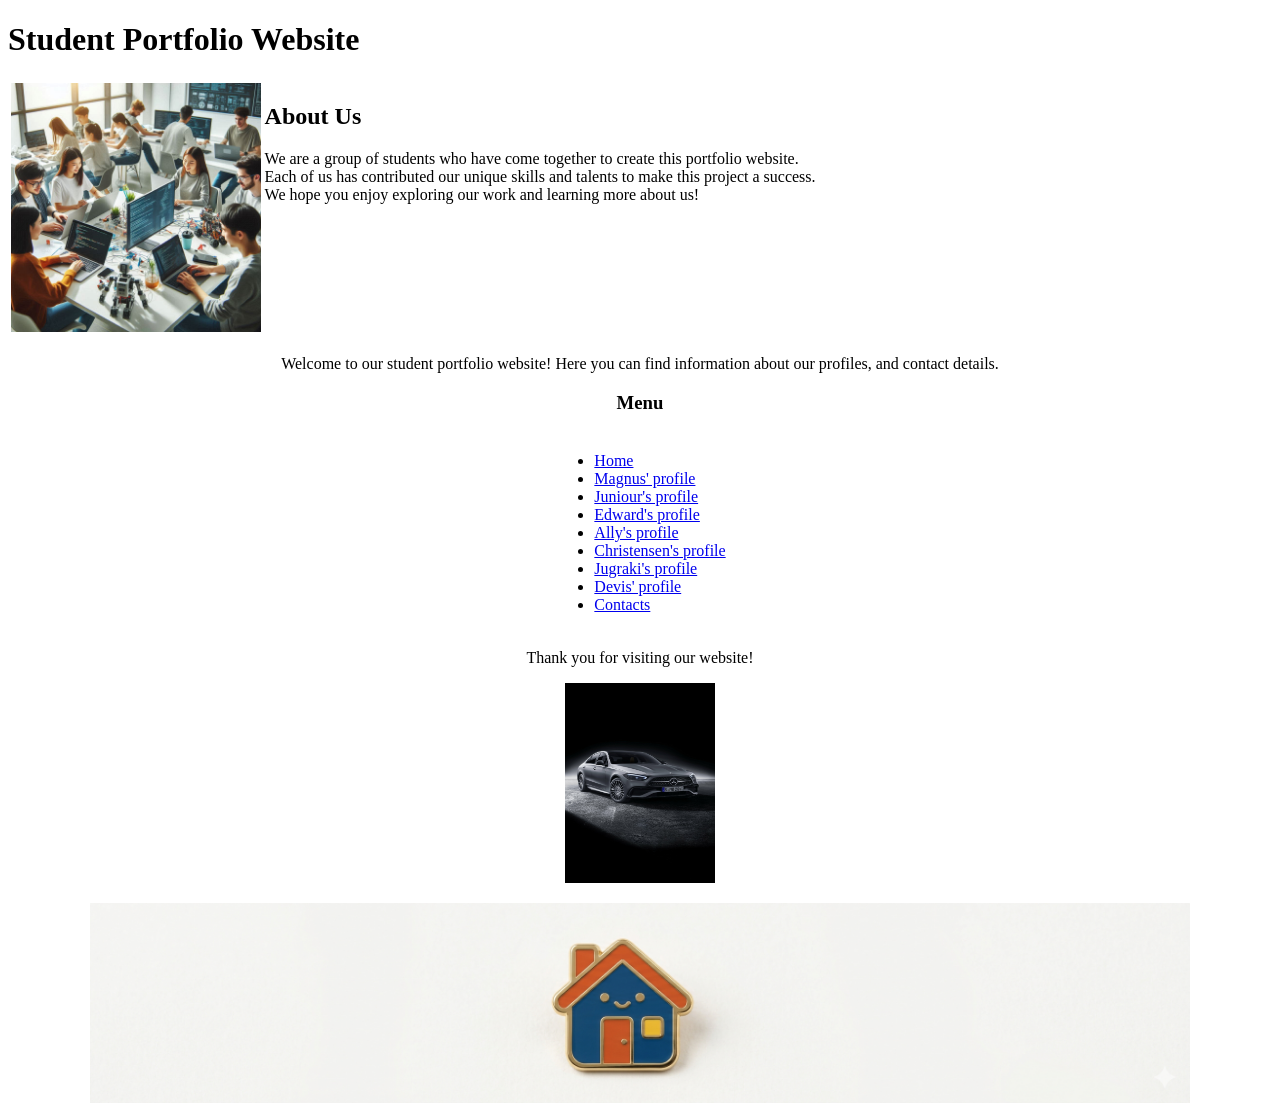
==== index.html @ ace35203 "Merge branch 'main' of https://github.com/juniour-cyber/web-group-work" ====
<!DOCTYPE html>
<html lang="en">
<head>
    <meta charset="UTF-8">
    <meta name="viewport" content="width=device-width, initial-scale=1.0">
    <title>Student Portfolio Website</title>
</head>
<body>
     <h1>Student Portfolio Website</h1>
    <!--GROUP INTRODUCTION-->
    <table class="15" width="100%">
        <tr valign="top">
            <td width="20%"><img src="images/Jugraki Img File/wee.jpg" alt="Group Photo" width="100%"></td>
            <td width="80%">
                <h2>About Us</h2>
                <p>We are a group of students who have come together to create this portfolio website.<br> Each of us has contributed our unique skills and talents to make this project a success.<br> We hope you enjoy exploring our work and learning more about us!</p>
            </td>
       </tr>
    </table>
     <center>
       <!-- Welcome Message -->
    <p>Welcome to our student portfolio website! Here you can find information about our profiles, and contact details.</p>
    <!-- Navigation -->
       <nav>
    <h3>Menu</h3>
    <table align="center">
        <tr>
            <td>
 <ul>
        <li><a href="index.html">Home</a></li>
        <li><a href="Magnus.html">Magnus' profile</a></li>
        <li><a href="Juniour.html">Juniour's profile</a></li>
        <li><a href="Edward.html">Edward's profile</a></li>
        <li><a href="Ally.html">Ally's profile</a></li>
        <li><a href="⁠Christensen.html">Christensen's profile</a></li>
        <li><a href="Jugraki.html">Jugraki's profile</a></li>
        <li><a href="Jastine.html">Devis' profile</a></li>
        <li><a href="2.html">Contacts</a></li>
    </ul>
            </td>
        </tr>
   
    </table>
</nav>
    
    <p>Thank you for visiting our website!</p>
    <p><img src="images/Juniour Img File/benz.jpg" height="200" width="150"></p>
    <footer>
 <a href="index.html">
         <img src="images/homepageicon.png" height="200" width="1100" alt="Home screen link">
    </a>
    </footer>

    </center>
</body>
</html>
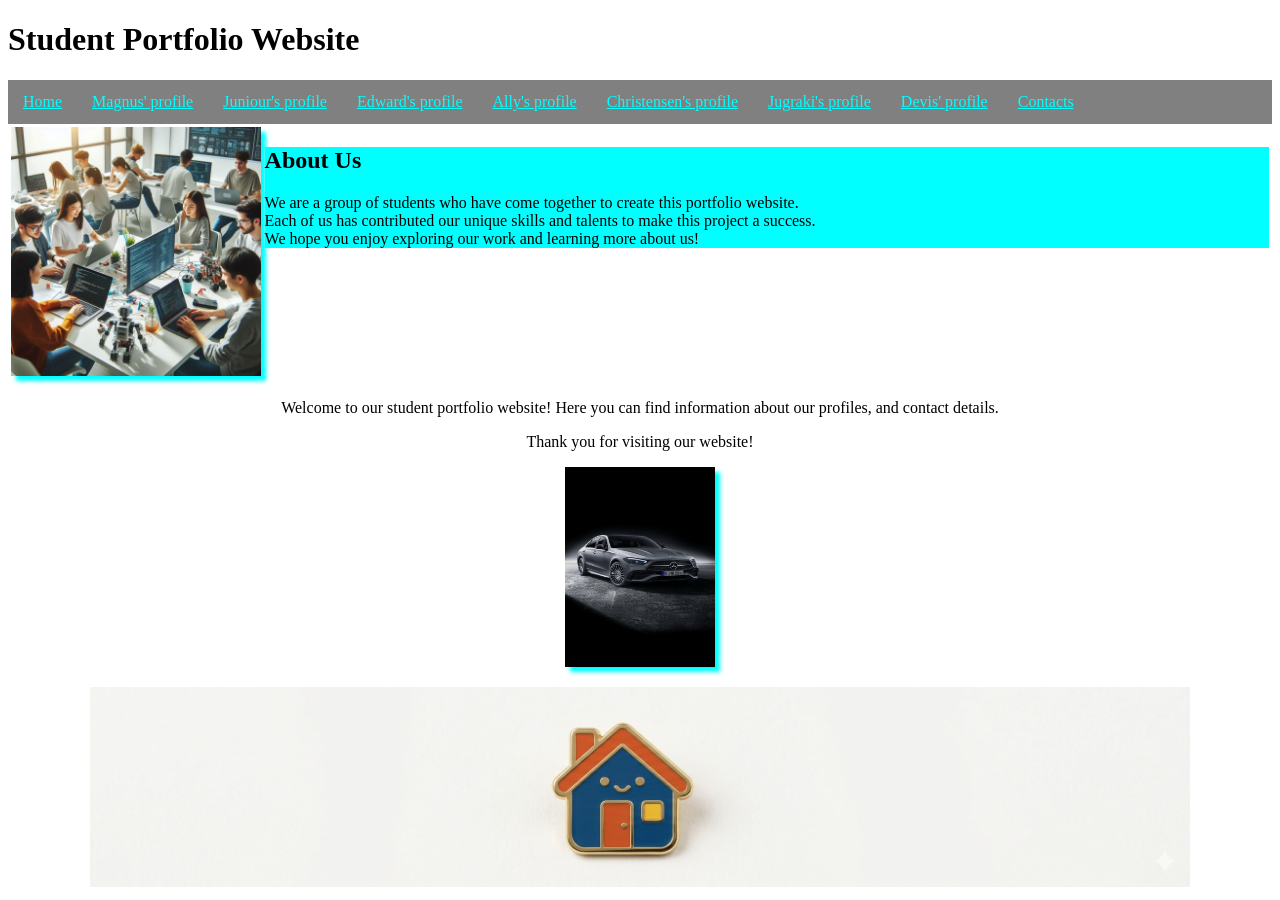
==== commit 38e34820: "homepage css styling" ====
--- a/index.html
+++ b/index.html
@@ -4,28 +4,11 @@
     <meta charset="UTF-8">
     <meta name="viewport" content="width=device-width, initial-scale=1.0">
     <title>Student Portfolio Website</title>
+    <link rel="stylesheet" href="styling/index.css">
 </head>
 <body>
      <h1>Student Portfolio Website</h1>
-    <!--GROUP INTRODUCTION-->
-    <table class="15" width="100%">
-        <tr valign="top">
-            <td width="20%"><img src="images/Jugraki Img File/wee.jpg" alt="Group Photo" width="100%"></td>
-            <td width="80%">
-                <h2>About Us</h2>
-                <p>We are a group of students who have come together to create this portfolio website.<br> Each of us has contributed our unique skills and talents to make this project a success.<br> We hope you enjoy exploring our work and learning more about us!</p>
-            </td>
-       </tr>
-    </table>
-     <center>
-       <!-- Welcome Message -->
-    <p>Welcome to our student portfolio website! Here you can find information about our profiles, and contact details.</p>
-    <!-- Navigation -->
-       <nav>
-    <h3>Menu</h3>
-    <table align="center">
-        <tr>
-            <td>
+       <!-- Navigation -->
  <ul>
         <li><a href="index.html">Home</a></li>
         <li><a href="Magnus.html">Magnus' profile</a></li>
@@ -37,14 +20,26 @@
         <li><a href="Jastine.html">Devis' profile</a></li>
         <li><a href="2.html">Contacts</a></li>
     </ul>
+    <!--GROUP INTRODUCTION-->
+    <table class="15" width="100%">
+        <tr valign="top">
+            <td width="20%"><img src="images/Jugraki Img File/wee.jpg" alt="Group Photo" width="100%" class="profile-pic"></td>
+            <td width="80%">
+                <div>
+                    <h2>About Us</h2>
+               
+                <p>We are a group of students who have come together to create this portfolio website.<br> Each of us has contributed our unique skills and talents to make this project a success.<br> We hope you enjoy exploring our work and learning more about us!</p>
+             </div>
             </td>
-        </tr>
-   
+       </tr>
     </table>
-</nav>
-    
+     <center>
+       <!-- Welcome Message -->
+    <p>Welcome to our student portfolio website! Here you can find information about our profiles, and contact details.</p>
+  
+           
     <p>Thank you for visiting our website!</p>
-    <p><img src="images/Juniour Img File/benz.jpg" height="200" width="150"></p>
+    <p><img src="images/Juniour Img File/benz.jpg" height="200" width="150" class="profile-pic"></p>
     <footer>
  <a href="index.html">
          <img src="images/homepageicon.png" height="200" width="1100" alt="Home screen link">
--- a/styling/index.css
+++ b/styling/index.css
@@ -0,0 +1,23 @@
+ul {
+     list-style-type: none;
+     margin: 0%;
+     padding: 0%;
+     background-color: grey;
+     display: flex;
+}
+ul li a {
+     display: block;
+     color: aqua;
+     padding: 13px 15px;/* this is a shorthand property*/
+}
+ul li a:hover {
+    background-color: black;
+    opacity: 0.6;/* decreases intensity of the black color*/
+}
+div{
+    background-color: aqua;
+margin: auto;
+}
+.profile-pic{
+    box-shadow: 5px 5px 4px aqua;/* horizontal,vertical shadow,blur radius,color*/
+}
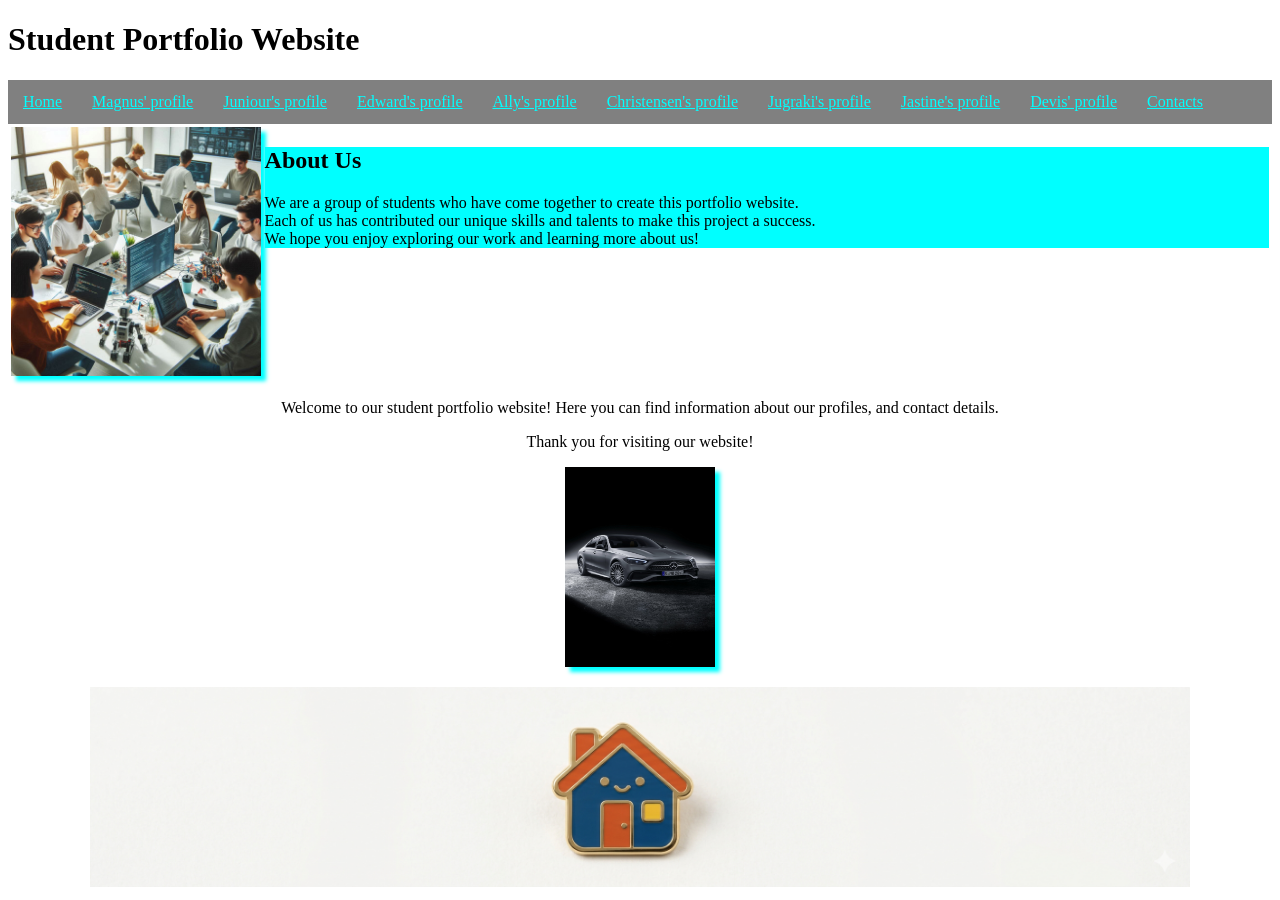
==== commit 3c46dd91: "Fix HTML encoding issues in index.html" ====
--- a/index.html
+++ b/index.html
@@ -17,7 +17,8 @@
         <li><a href="Ally.html">Ally's profile</a></li>
         <li><a href="⁠Christensen.html">Christensen's profile</a></li>
         <li><a href="Jugraki.html">Jugraki's profile</a></li>
-        <li><a href="Jastine.html">Devis' profile</a></li>
+        <li><a href="Justine.html">Jastine's profile</a></li>
+        <li><a href="mtafya.html">Devis' profile</a></li>
         <li><a href="2.html">Contacts</a></li>
     </ul>
     <!--GROUP INTRODUCTION-->
--- a/styling/index.css
+++ b/styling/index.css
@@ -20,4 +20,10 @@
 }
 .profile-pic{
     box-shadow: 5px 5px 4px aqua;/* horizontal,vertical shadow,blur radius,color*/
-}+}
+/* 
+body{
+    background-image: url("images/udsmlogo.png");
+background-repeat: no-repeat;
+} 
+*/
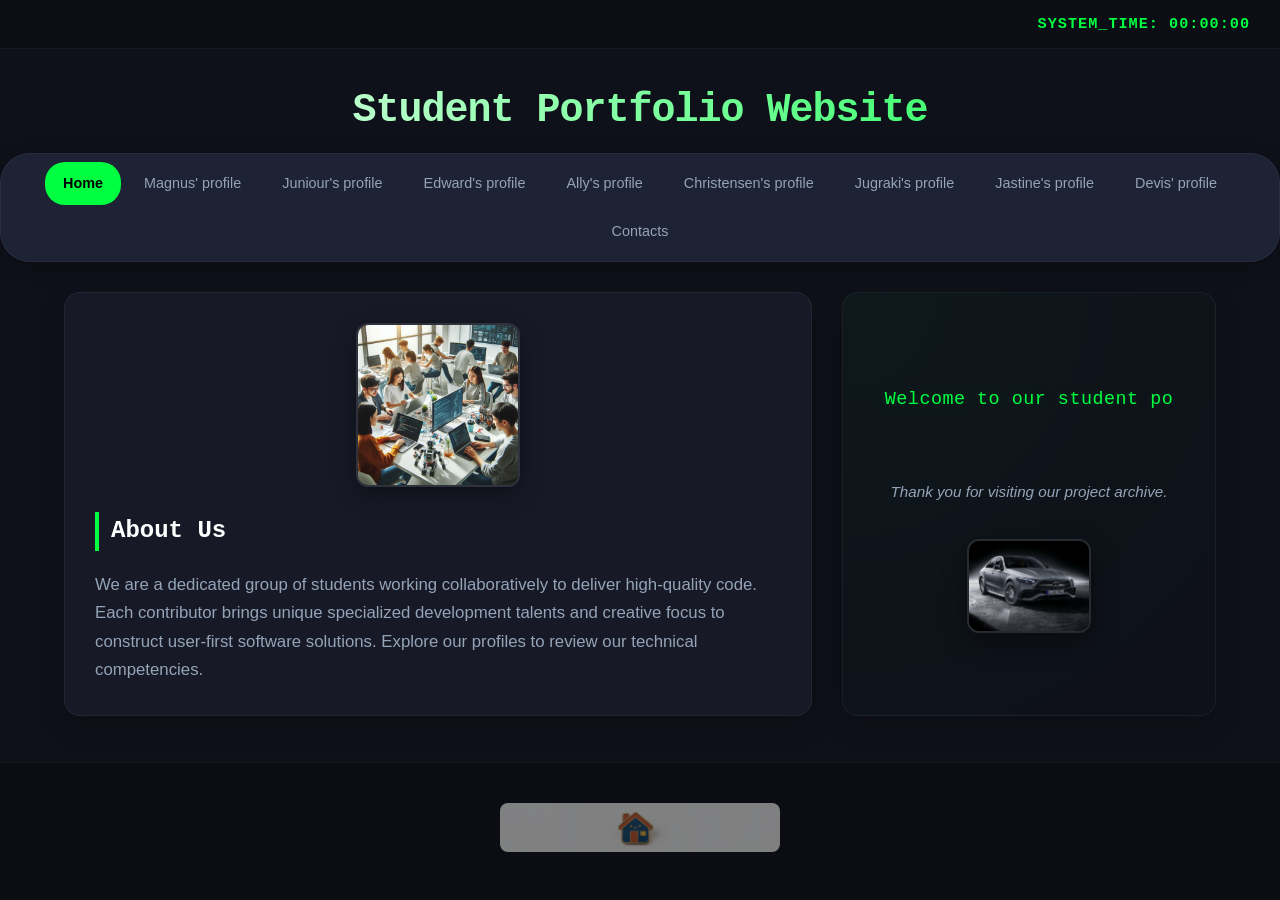
==== commit 4284066d: "Enhance index.html with digital clock and layout updates Updated the homepage to include a digital c" ====
--- a/index.html
+++ b/index.html
@@ -1,3 +1,4 @@
+<!-- Homepage htnml file for the student portfolio website. This page serves as the landing page and provides an overview of the project, including a welcome message, a brief introduction about the team, and links to individual profiles. The page also features a digital clock that displays the current system time, which is updated in real-time using JavaScript. The layout is designed to be clean and user-friendly, with a navigation menu for easy access to different sections of the website. -->
 <!DOCTYPE html>
 <html lang="en">
 <head>
@@ -7,46 +8,53 @@
     <link rel="stylesheet" href="styling/index.css">
 </head>
 <body>
+
+     <div class="clock-box">
+         SYSTEM_TIME: <span id="digital-clock">00:00:00</span>
+     </div>
+
      <h1>Student Portfolio Website</h1>
-       <!-- Navigation -->
- <ul>
-        <li><a href="index.html">Home</a></li>
-        <li><a href="Magnus.html">Magnus' profile</a></li>
-        <li><a href="Juniour.html">Juniour's profile</a></li>
-        <li><a href="Edward.html">Edward's profile</a></li>
-        <li><a href="Ally.html">Ally's profile</a></li>
-        <li><a href="⁠Christensen.html">Christensen's profile</a></li>
-        <li><a href="Jugraki.html">Jugraki's profile</a></li>
-        <li><a href="Justine.html">Jastine's profile</a></li>
-        <li><a href="mtafya.html">Devis' profile</a></li>
-        <li><a href="2.html">Contacts</a></li>
-    </ul>
-    <!--GROUP INTRODUCTION-->
-    <table class="15" width="100%">
-        <tr valign="top">
-            <td width="20%"><img src="images/Jugraki Img File/wee.jpg" alt="Group Photo" width="100%" class="profile-pic"></td>
-            <td width="80%">
-                <div>
-                    <h2>About Us</h2>
-               
-                <p>We are a group of students who have come together to create this portfolio website.<br> Each of us has contributed our unique skills and talents to make this project a success.<br> We hope you enjoy exploring our work and learning more about us!</p>
-             </div>
-            </td>
-       </tr>
-    </table>
-     <center>
-       <!-- Welcome Message -->
-    <p>Welcome to our student portfolio website! Here you can find information about our profiles, and contact details.</p>
-  
-           
-    <p>Thank you for visiting our website!</p>
-    <p><img src="images/Juniour Img File/benz.jpg" height="200" width="150" class="profile-pic"></p>
+     
+     <nav class="nav-container">
+         <ul>
+            <li><a href="index.html">Home</a></li>
+            <li><a href="Magnus.html">Magnus' profile</a></li>
+            <li><a href="Juniour.html">Juniour's profile</a></li>
+            <li><a href="Edward.html">Edward's profile</a></li>
+            <li><a href="Ally.html">Ally's profile</a></li>
+            <li><a href="Christensen.html">Christensen's profile</a></li>
+            <li><a href="Jugraki.html">Jugraki's profile</a></li>
+            <li><a href="Justine.html">Jastine's profile</a></li>
+            <li><a href="mtafya_portfolio-2.html">Devis' profile</a></li>
+            <li><a href="2.html">Contacts</a></li>
+        </ul>
+     </nav>
+
+    <main class="main-layout">
+        
+        <section class="card about-box">
+            <img src="images/Jugraki Img File/wee.jpg" alt="Group Collaboration Photo" width="160" height="160" class="profile-pic">
+            <div class="about-text">
+                <h2>About Us</h2>
+                <p>We are a dedicated group of students working collaboratively to deliver high-quality code. Each contributor brings unique specialized development talents and creative focus to construct user-first software solutions. Explore our profiles to review our technical competencies.</p>
+            </div>
+        </section>
+
+        <section class="card showcase-area">
+            <div id="typewriter-welcome" class="typewriter-text"></div>
+            
+            <p class="sub-message">Thank you for visiting our project archive.</p>
+            <img src="images/Juniour Img File/benz.jpg" height="90" width="120" alt="Showcase Subimage" class="profile-pic">
+        </section>
+
+    </main>
+        
     <footer>
- <a href="index.html">
-         <img src="images/homepageicon.png" height="200" width="1100" alt="Home screen link">
-    </a>
+        <a href="index.html">
+             <img src="images/homepageicon.png" class="footer-link-img" alt="Return Home Navigation Frame">
+        </a>
     </footer>
 
-    </center>
+    <script src="javascript/index.js"></script>
 </body>
 </html>
--- a/styling/index.css
+++ b/styling/index.css
@@ -1,29 +1,253 @@
+/* Real-time Clock Box Layout styling */
+.clock-box {
+    text-align: right;
+    padding: 10px 20px;
+    font-family: monospace;
+    font-size: 1.1rem;
+    font-weight: bold;
+    color: black;
+}
+*/
+
+
+/* Typewriter animation styling alignment */
+.typewriter-text {
+    font-family: 'Courier New', Courier, monospace;
+    color: #333;
+    min-height: 30px;
+    margin: 20px auto;
+    width: 85%;
+}
+
+/*NEWW*/
+/* ==========================================
+   1. VARIABLES & SYSTEM ROOT
+   ========================================== */
+:root {
+    --bg-main: #0f111a;         /* Deep tech midnight blue */
+    --bg-card: #171a26;         /* Clean elevated card surface */
+    --accent: #00ff41;          /* High contrast terminal green */
+    --accent-glow: rgba(0, 255, 65, 0.15);
+    --text-primary: #ffffff;    /* Bright readability */
+    --text-secondary: #94a3b8;  /* Muted slate text for content descriptions */
+    --nav-bg: #1e2235;          /* Elevated navigation row background */
+    --font-mono: 'Courier New', Courier, monospace;
+    --font-sans: -apple-system, BlinkMacSystemFont, "Segoe UI", Roboto, Helvetica, Arial, sans-serif;
+}
+
+/* ==========================================
+   2. GLOBAL BODY ARCHITECTURE
+   ========================================== */
+body {
+    background-color: var(--bg-main);
+    color: var(--text-primary);
+    font-family: var(--font-sans);
+    margin: 0;
+    padding: 0;
+    line-height: 1.6;
+    display: flex;
+    flex-direction: column;
+    min-height: 100vh;
+}
+
+/* ==========================================
+   3. CLOCK & TOP BAR UTILITIES
+   ========================================== */
+.clock-box {
+    text-align: right;
+    padding: 12px 30px;
+    font-family: var(--font-mono);
+    font-size: 0.95rem;
+    font-weight: bold;
+    color: var(--accent);
+    background: rgba(0, 0, 0, 0.2);
+    border-bottom: 1px solid rgba(255, 255, 255, 0.05);
+    letter-spacing: 1px;
+}
+
+/* ==========================================
+   4. TYPOGRAPHY & HEADER HERO
+   ========================================== */
+h1 {
+    font-family: var(--font-mono);
+    text-align: center;
+    font-size: 2.5rem;
+    margin: 30px 0 10px 0;
+    letter-spacing: -1px;
+    background: linear-gradient(to right, #ffffff, var(--accent));
+    -webkit-background-clip: text;
+    -webkit-text-fill-color: transparent;
+}
+
+/* ==========================================
+   5. NAVIGATION BAR (FLEX GRIDS)
+   ========================================== */
+nav-container {
+    display: block;
+    max-width: 1200px;
+    width: 90%;
+    margin: 15px auto;
+}
+
 ul {
-     list-style-type: none;
-     margin: 0%;
-     padding: 0%;
-     background-color: grey;
-     display: flex;
-}
+    list-style-type: none;
+    margin: 0;
+    padding: 8px;
+    background-color: var(--nav-bg);
+    display: flex;
+    flex-wrap: wrap;
+    justify-content: center;
+    gap: 5px;
+    border-radius: 30px;
+    box-shadow: 0 4px 20px rgba(0, 0, 0, 0.3);
+    border: 1px solid rgba(255, 255, 255, 0.05);
+}
+
 ul li a {
-     display: block;
-     color: aqua;
-     padding: 13px 15px;/* this is a shorthand property*/
-}
+    display: block;
+    color: var(--text-secondary);
+    padding: 10px 18px;
+    text-decoration: none;
+    font-weight: 500;
+    font-size: 0.9rem;
+    border-radius: 20px;
+    transition: all 0.3s ease;
+}
+
 ul li a:hover {
-    background-color: black;
-    opacity: 0.6;/* decreases intensity of the black color*/
-}
-div{
-    background-color: aqua;
-margin: auto;
-}
-.profile-pic{
-    box-shadow: 5px 5px 4px aqua;/* horizontal,vertical shadow,blur radius,color*/
-}
-/* 
-body{
-    background-image: url("images/udsmlogo.png");
-background-repeat: no-repeat;
-} 
-*/+    background-color: rgba(0, 255, 65, 0.1);
+    color: var(--accent);
+}
+
+/* Highlight current active page link anchor */
+ul li a[href="index.html"] {
+    background-color: var(--accent);
+    color: #000000;
+    font-weight: bold;
+}
+
+/* ==========================================
+   6. GRID LAYOUT & STRUCTURED CARDS
+   ========================================== */
+.main-layout {
+    max-width: 1200px;
+    width: 90%;
+    margin: 30px auto;
+    display: grid;
+    grid-template-columns: 1fr;
+    gap: 30px;
+}
+
+@media(min-width: 768px) {
+    .main-layout {
+        grid-template-columns: 2fr 1fr; /* 2-Column Desktop Grid Dashboard */
+    }
+}
+
+.card {
+    background-color: var(--bg-card);
+    border-radius: 16px;
+    padding: 30px;
+    border: 1px solid rgba(255, 255, 255, 0.05);
+    box-shadow: 0 10px 30px rgba(0, 0, 0, 0.2);
+    display: flex;
+    flex-direction: column;
+    gap: 20px;
+}
+
+@media(min-width: 600px) {
+    .about-box {
+        flex-direction: row;
+        align-items: center;
+    }
+}
+
+.about-box {
+    display: flex;
+    flex-direction: column;
+    gap: 25px;
+}
+
+.profile-pic {
+    border-radius: 12px;
+    object-fit: cover;
+    box-shadow: 0 8px 24px rgba(0, 0, 0, 0.4);
+    border: 2px solid rgba(255, 255, 255, 0.1);
+    transition: transform 0.3s ease, border-color 0.3s ease;
+}
+
+.profile-pic:hover {
+    transform: translateY(-5px);
+    border-color: var(--accent);
+}
+
+.about-text h2 {
+    margin-top: 0;
+    font-family: var(--font-mono);
+    color: #ffffff;
+    font-size: 1.5rem;
+    border-left: 4px solid var(--accent);
+    padding-left: 12px;
+}
+
+.about-text p {
+    color: var(--text-secondary);
+    font-size: 1.05rem;
+    line-height: 1.7;
+    margin: 0;
+}
+
+/* ==========================================
+   7. INTERACTIVE WIDGETS & ANIMATION
+   ========================================== */
+.showcase-area {
+    display: flex;
+    flex-direction: column;
+    align-items: center;
+    justify-content: center;
+    text-align: center;
+    background: radial-gradient(circle at top left, rgba(0, 255, 65, 0.03), transparent);
+}
+
+.typewriter-text {
+    font-family: var(--font-mono);
+    color: var(--accent);
+    font-size: 1.15rem;
+    min-height: 50px;
+    margin: 10px 0;
+    line-height: 1.6;
+    letter-spacing: 0.5px;
+    text-shadow: 0 0 10px var(--accent-glow);
+}
+
+.sub-message {
+    color: var(--text-secondary);
+    font-size: 0.95rem;
+    font-style: italic;
+}
+
+/* ==========================================
+   8. FOOTER MODERNIATION
+   ========================================== */
+footer {
+    margin-top: auto;
+    padding: 40px 20px;
+    background-color: rgba(10, 10, 10, 0.5);
+    border-top: 1px solid rgba(255, 255, 255, 0.05);
+    text-align: center;
+}
+
+.footer-link-img {
+    max-width: 100%;
+    width: 280px;
+    height: auto;
+    border-radius: 8px;
+    opacity: 0.5;
+    transition: all 0.3s ease;
+}
+
+.footer-link-img:hover {
+    opacity: 1;
+    transform: scale(1.02);
+    box-shadow: 0 0 15px rgba(0, 255, 65, 0.2);
+}
